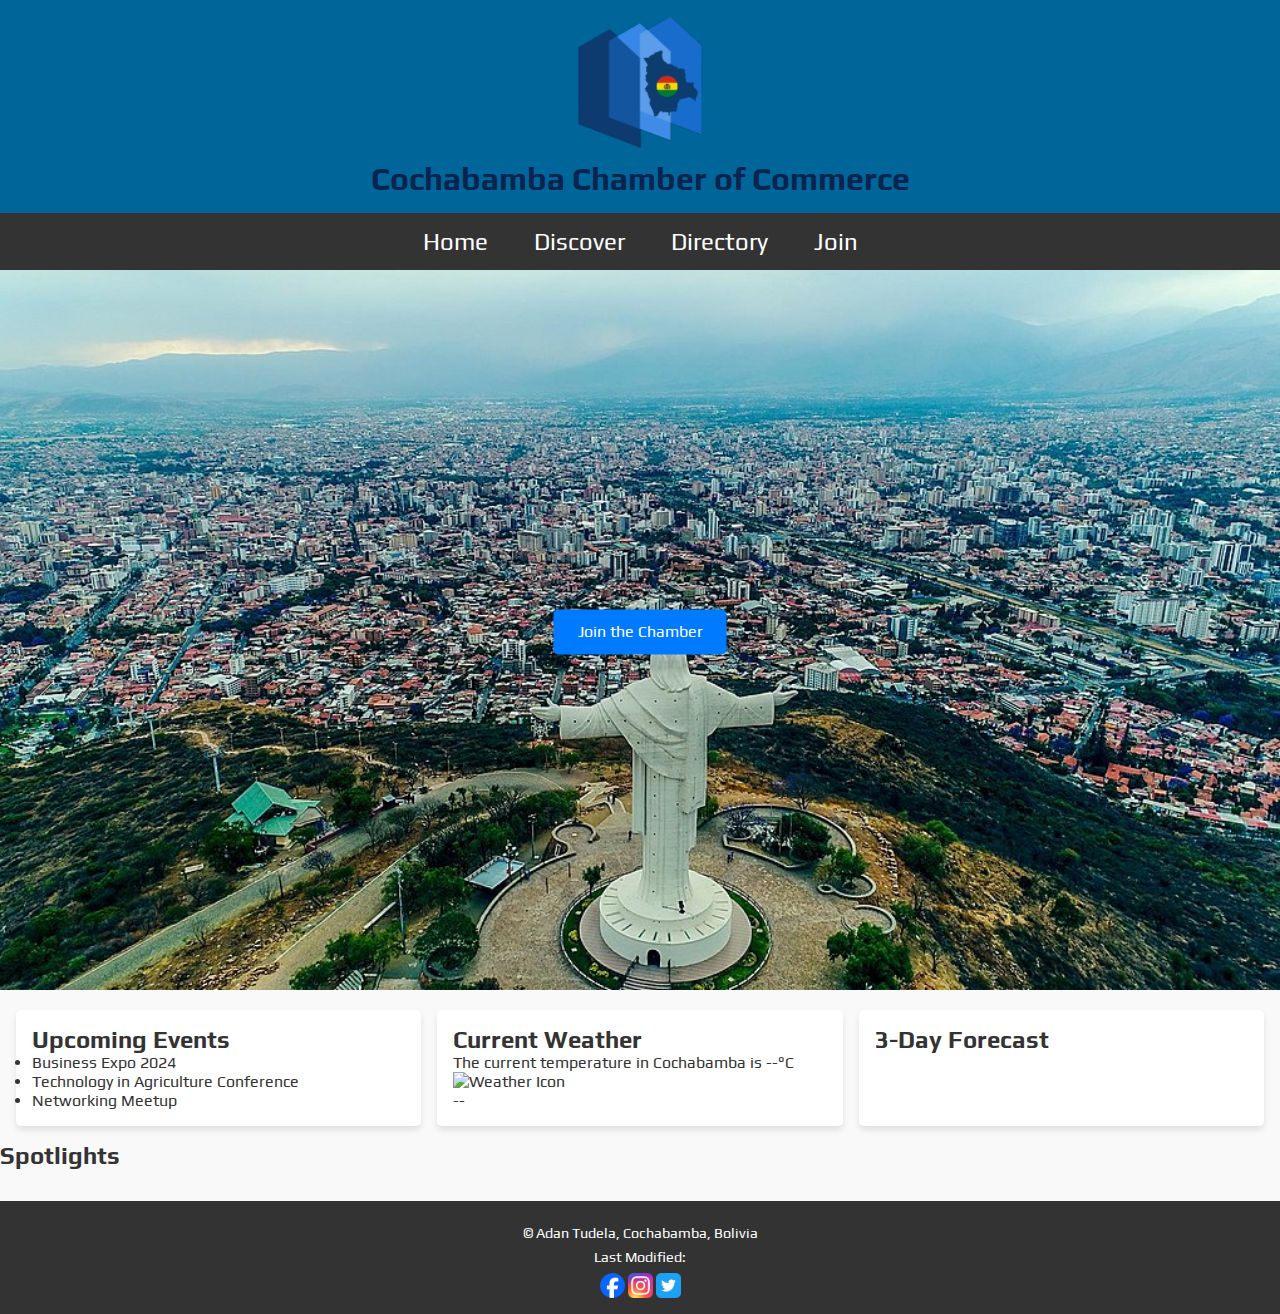
==== chamber/index.html @ 82b0ea96 "W03 Assignment: Chamber Home Page" ====
<!DOCTYPE html>
<!--Dic 7 2024-->

<html lang="en-US">

<head>
    <meta charset="utf-8">
    <meta name="viewport" content="width=device-width, initial-scale=1.0">
    <meta name="description" content="Cochabamba Chamber of Commerce Home Page">
    <meta name="author" content="Adan Tudela">
    <!-- Open Graph Meta Tags -->
    <meta property="og:title" content="Cochabamba Chamber of Commerce Home Page">
    <meta property="og:description" content="WDD231- chamber of commerce project">
    <meta property="og:type" content="website">
    <meta property="og:image" content="https://abinaditudela.github.io/wdd231/chamber/images/chamber-logo-cut.png">
    <meta property="og:url" content="https://abinaditudela.github.io/wdd231/chamber/index.html">
    <link rel="icon" href="favicon.ico">

    <title>Chamber of Commerce - Directory</title>
    <link rel="preconnect" href="https://fonts.googleapis.com">
    <link rel="preconnect" href="https://fonts.gstatic.com" crossorigin>
    <link href="https://fonts.googleapis.com/css2?family=Bodoni+Moda+SC:opsz@6..96&family=Oswald:wght@200..700&family=Play&display=swap" rel="stylesheet">
    <link rel="stylesheet" href="styles/styles.css">
    <script src="scripts/chamber.js" defer></script>
</head>

<body>
    <header>
        <div class="logo-container">
            <img src="images/chamber-logo-cut.png" alt="Cochabamba Chamber Logo" class="profile-pic">
            <h1>Cochabamba Chamber of Commerce</h1>
        </div>
    </header>
        <button id="menu-toggle">☰</button>
        <nav id="nav-menu">
            <a href="index.html">Home</a>
            <a href="#">Discover</a>
            <a href="#">Directory</a>
            <a href="#">Join</a>
        </nav>
    
    <main>
        <!-- Hero Section -->
        <section id="banner">
            <img src="images/cristo-concordia.jpg" alt="Hero Image">
            <div class="cta">
                <a href="join.html" class="cta-button">Join the Chamber</a>
            </div>
        </section>

        <!-- Events and Weather -->
        <section id="info-section">
            <div class="info-card">
                <h2>Upcoming Events</h2>
                <ul>
                    <li>Business Expo 2024</li>
                    <li>Technology in Agriculture Conference</li>
                    <li>Networking Meetup</li>
                </ul>
            </div>
            <div class="info-card">
                <h2>Current Weather</h2>
                <p>The current temperature in Cochabamba is <span id="current-temp">--</span>°C</p>
                <img id="weather-icon" src="#" alt="Weather Icon">
                <p id="weather-description">--</p>
            </div>
            <div class="info-card">
                <h2>3-Day Forecast</h2>
                <div id="forecast"></div>
            </div>
        </section>

        <!-- Company Spotlights -->
        <section id="spotlights">
            <h2>Spotlights</h2>
            <div id="spotlight-cards" class="directory"></div>
        </section>
    </main>

    <footer>
        <div class="footer-content">
            <p>&copy; <span id="currentYear"></span> Adan Tudela, Cochabamba, Bolivia</p>
            <p>Last Modified: <span id="lastModified"></span></p>
        </div>
        <div class="social-links">
            <a href="#" target="_blank"><img src="images/facebook-icon.webp" alt="Facebook"></a>
            <a href="#" target="_blank"><img src="images/instagram-icon.webp" alt="Instagram"></a>
            <a href="#" target="_blank"><img src="images/twitter-icon.webp" alt="Twitter"></a>
        </div>
    </footer>
</body>

</html>
---- chamber/styles/styles.css ----
@import url('https://fonts.googleapis.com/css2?family=Oswald&family=Play&display=swap');

:root {

    --heading-font: "Play", sans-serif;
    --paragraph-font: "Oswald", sans-serif;}

*{
    margin: 0;
    padding: 0;
    box-sizing: border-box;

}

/* General Styles */
body {
    font-family: var(--heading-font);
    margin: 0;
    padding: 0;
    background-color: #f9f9f9;
    color: #333;
}

header {
    background-color: #006699;
    color: #09244e;
    padding: 1rem;
    text-align: center;
    justify-content: space-between;
    align-items: center;
}

.logo-container img{
    max-width: 200px;
}

header h1 {
    margin: 0;
    font-size: 2rem;
}

/* Navigation */
#menu-toggle {
    display: none; /* Escondido por defecto en pantallas grandes */
    position: absolute;
    font-size: 2rem;
    background: none;
    border: none;
    color: #09244e;
    cursor: pointer;
    left: 40px;
    top: 60px;
}

nav {
    background-color: #333;
    display: flex;
    justify-content: center;
    gap: 1rem;
}

nav a {
    padding: 15px 15px;
    color: white;
    text-decoration: none;
    font-size: 1.5rem;
}

nav a:hover {
    text-decoration: none;
    color: #09244e;
    background-color: #186dcc;
}
/* *************STYLES FOR HOME PAGE*************** */
/* Hero Section */
#banner {
    position: relative;
    text-align: center;
}

#banner img {
    width: 100%;
    max-height: 800px;
    object-fit: cover;
}

.cta {
    position: absolute;
    top: 50%;
    left: 50%;
    transform: translate(-50%, -50%);
}

.cta-button {
    background-color: #007BFF;
    color: white;
    padding: 0.8rem 1.5rem;
    border: none;
    border-radius: 5px;
    text-decoration: none;
}

/* Info Section */
#info-section {
    display: grid;
    grid-template-columns: repeat(auto-fit, minmax(250px, 1fr));
    gap: 1rem;
    padding: 1rem;
}

.info-card {
    background: white;
    padding: 1rem;
    border-radius: 5px;
    box-shadow: 0 4px 6px rgba(0, 0, 0, 0.1);
}
/* Button Styles */
button {
    display: block;
    margin: 1rem auto;
    padding: 0.7rem 1.5rem;
    font-size: 1rem;
    background-color: #007BFF;
    color: white;
    border: none;
    border-radius: 5px;
    cursor: pointer;
    transition: background-color 0.3s ease;
}

button:hover {
    background-color: #0056b3;
}

/* Directory Styles - Card View */
.directory {
    display: grid;
    grid-template-columns: repeat(auto-fit, minmax(250px, 1fr));
    gap: 1rem;
    padding: 1rem;
    max-width: 1200px;
    margin: 0 auto;
}
/* Card View */
.card-view .business-card {
    display: inline-block;
    width: 300px;
    margin: 1rem;
    padding: 1rem;
    border: 1px solid #ddd;
    border-radius: 5px;
    background-color: white;
    box-shadow: 0 4px 6px rgba(0, 0, 0, 0.1);
    text-align: center;
}

.card-view .business-card img {
    width: 80px;
    height: 80px;
    object-fit: cover;
    margin-bottom: 1rem;
    border-radius: 50%;
}
/* .business-card {
    background: white;
    border: 1px solid #ddd;
    border-radius: 5px;
    box-shadow: 0 2px 4px rgba(0, 0, 0, 0.1);
    padding: 1rem;
    text-align: center;
    transition: transform 0.3s ease, box-shadow 0.3s ease;
}

.business-card:hover {
    transform: translateY(-5px);
    box-shadow: 0 4px 8px rgba(0, 0, 0, 0.2);
}

.business-card img {
    width: 80px;
    height: 80px;
    margin-bottom: 1rem;
    object-fit: cover;
    border-radius: 50%;
}

.business-card h3 {
    margin: 0.5rem 0;
    font-size: 1.2rem;
    color: #007BFF;
}

.business-card p {
    margin: 0.3rem 0;
    font-size: 0.9rem;
    color: #666;
} */

/* List View */
.list-view .directory {
    display: flex;
    flex-direction: column;
    gap: 1rem;
}

.list-view .business-card {
    display: flex;
    flex-direction: row;
    align-items: center;
    justify-content: space-between;
    padding: 1rem;
    background: white;
    border: 1px solid #ddd;
    border-radius: 5px;
    box-shadow: 0 2px 4px rgba(0, 0, 0, 0.1);
}

.list-view .business-card img {
    width: 60px;
    height: 60px;
    margin-right: 1rem;
    object-fit: cover;
    border-radius: 50%;
}

.list-view .business-card div {
    flex-grow: 1;
}

.list-view .business-card div h3 {
    margin: 0;
    font-size: 1.1rem;
    color: #333;
}

.list-view .business-card div p {
    margin: 0.3rem 0;
    font-size: 0.9rem;
    color: #666;
}

/* Responsive Adjustments */
@media screen and (max-width: 768px) {
    #menu-toggle {
        display: block;
    }

    nav {
        display: none;
        flex-direction: column;
        gap: 0;
    }
    nav a{
        padding-top: 10px;
        padding-bottom: 10px;
    }

    nav.active {
        display: flex;
    }

    .directory {
        grid-template-columns: 1fr;
    }

    .list-view .business-card {
        flex-direction: column;
        text-align: center;
    }

    .list-view .business-card img {
        margin-bottom: 0.5rem;
    }

    .list-view .business-card div {
        text-align: center;
    }
}



/* Footer Styles */
footer {
    background-color: #333;
    color: white;
    padding: 1rem;
    text-align: center;
    font-size: 0.9rem;
}

.social-links img {
    width: 25px;
}

footer img {
    width: 25px;
    height: auto;
    vertical-align: middle;
}

footer p {
    margin: 0.5rem 0;
}
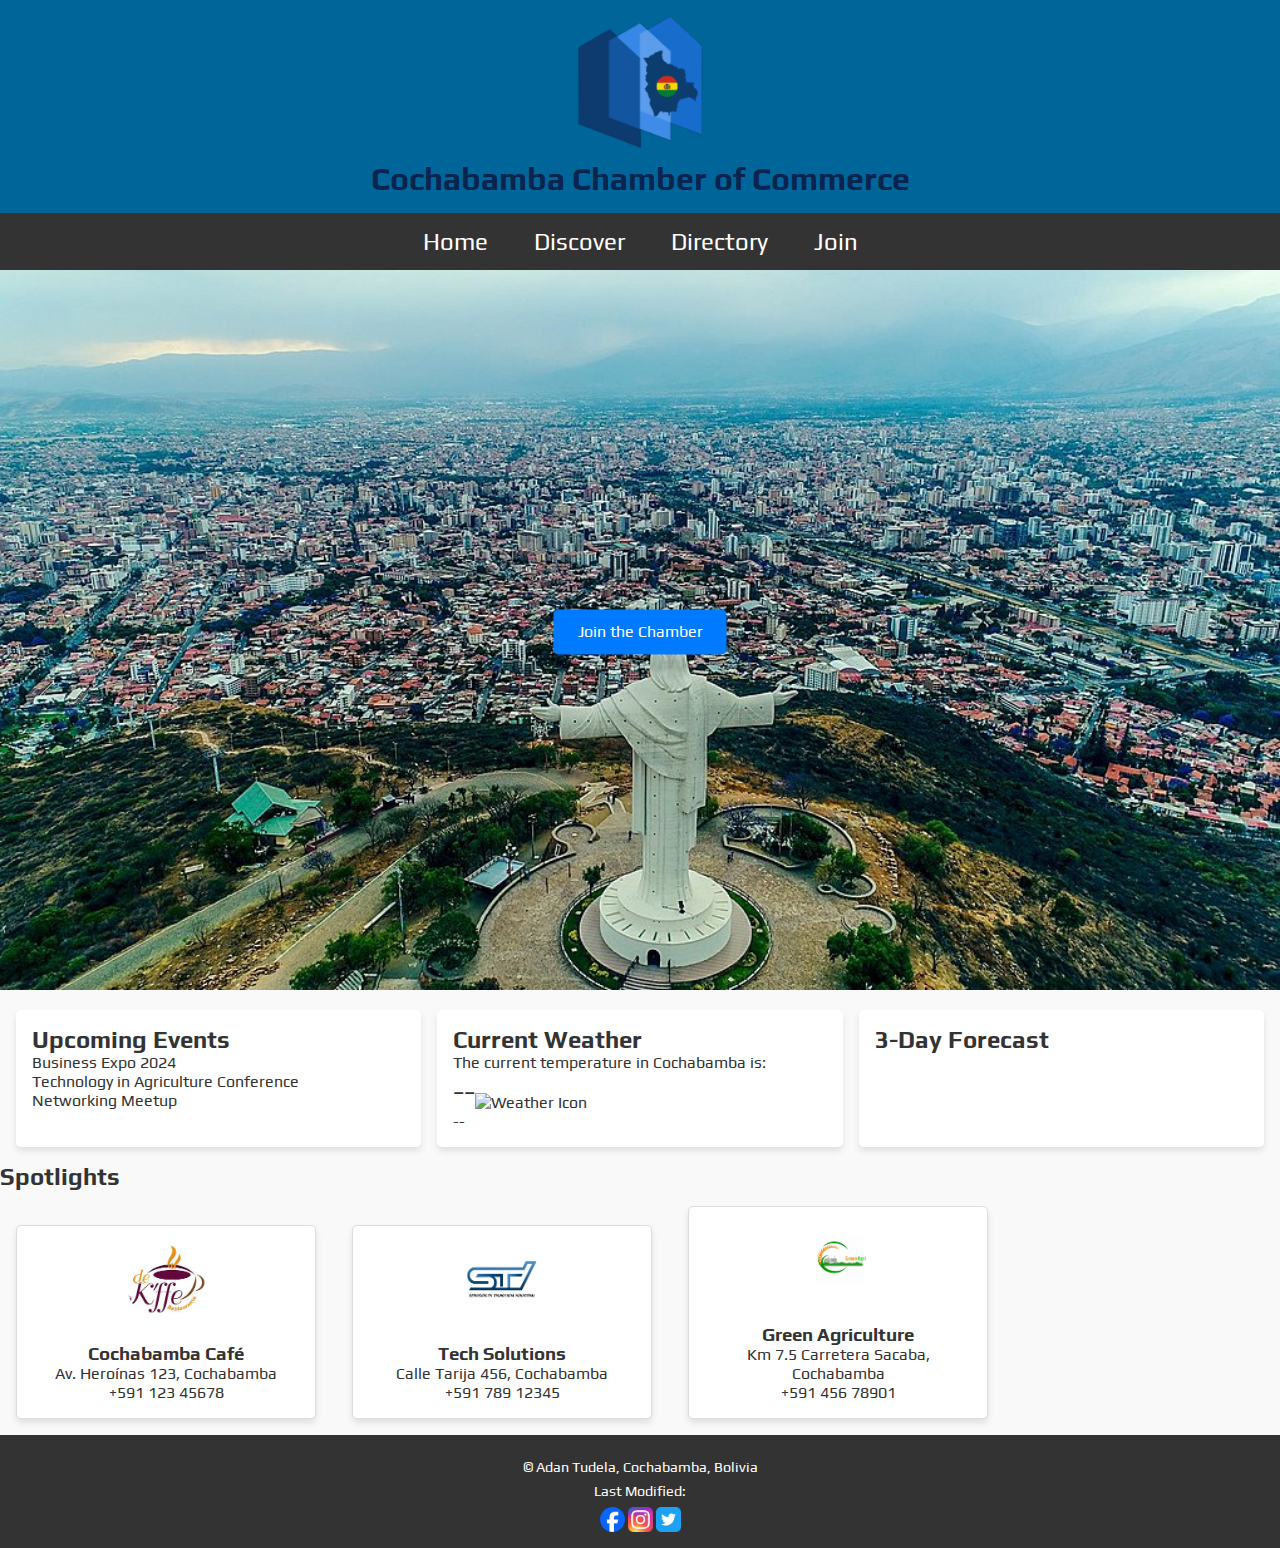
==== commit 71b53493: "W03 Assignment: Chamber Home Page - Finished" ====
--- a/chamber/index.html
+++ b/chamber/index.html
@@ -35,7 +35,7 @@
         <nav id="nav-menu">
             <a href="index.html">Home</a>
             <a href="#">Discover</a>
-            <a href="#">Directory</a>
+            <a href="directory.html">Directory</a>
             <a href="#">Join</a>
         </nav>
     
@@ -60,8 +60,8 @@
             </div>
             <div class="info-card">
                 <h2>Current Weather</h2>
-                <p>The current temperature in Cochabamba is <span id="current-temp">--</span>°C</p>
-                <img id="weather-icon" src="#" alt="Weather Icon">
+                <p>The current temperature in Cochabamba is:</p>
+                <span id="current-temp">--</span><img id="weather-icon" src="#" alt="Weather Icon">
                 <p id="weather-description">--</p>
             </div>
             <div class="info-card">
@@ -73,7 +73,7 @@
         <!-- Company Spotlights -->
         <section id="spotlights">
             <h2>Spotlights</h2>
-            <div id="spotlight-cards" class="directory"></div>
+            <div id="spotlight-cards" class="card-view"></div>
         </section>
     </main>
 
--- a/chamber/styles/styles.css
+++ b/chamber/styles/styles.css
@@ -9,6 +9,7 @@
     margin: 0;
     padding: 0;
     box-sizing: border-box;
+    list-style-type: none;
 
 }
 
@@ -99,7 +100,11 @@
     border-radius: 5px;
     text-decoration: none;
 }
-
+/* Weather Section */
+#current-temp{
+    font-size: xx-large;
+    vertical-align: super;
+}
 /* Info Section */
 #info-section {
     display: grid;
